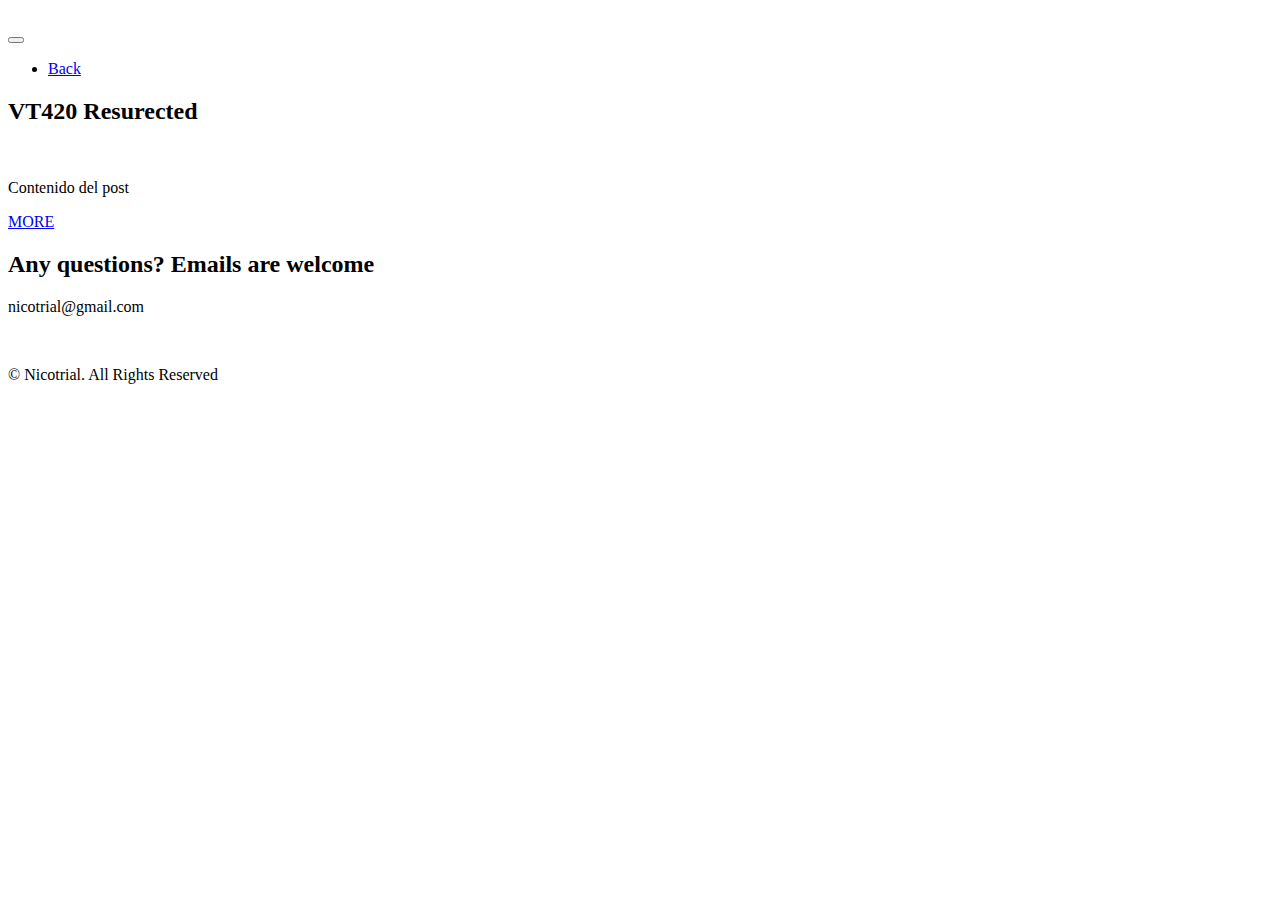
==== blog/5_5_2018_vt420Res.html @ 3c3eca00 "Blog template done" ====
<!DOCTYPE html>
<html lang="en">

<head>
  <meta charset="utf-8">
  <meta name="viewport" content="width=device-width, initial-scale=1.0">
  <meta name="description" content="">
  <meta name="author" content="">

  <title>nICOtRiAl - tEcH bLOg -</title>

  <!-- CSS -->
  <link href="../css/bootstrap.min.css" rel="stylesheet" type="text/css">
  <link href="../font-awesome/css/font-awesome.min.css" rel="stylesheet" type="text/css">
  <link href="../css/nivo-lightbox.css" rel="stylesheet" />
  <link href="../css/nivo-lightbox-theme/default/default.css" rel="stylesheet" type="text/css" />
  <link href="../css/owl.carousel.css" rel="stylesheet" media="screen" />
  <link href="../css/owl.theme.css" rel="stylesheet" media="screen" />
  <link href="../css/animate.css" rel="stylesheet" />
  <link href="../css/style.css" rel="stylesheet">
  <link href="../color/default.css" rel="stylesheet">
 

</head>

<body id="page-top" data-spy="scroll" data-target=".navbar-custom">
  <!-- Preloader -->
  <div id="preloader">
    <div id="load"></div>
  </div>

  <!-- Section: intro -->
  <section id="intro" class="intro">

    <div class="slogan">
      <a href="../index.html"><img src="../img/logo.png" alt="" /></a>
    </div>
    <div class="page-scroll">
      <a href="#about">
				<i class="fa fa-angle-down fa-5x animated"></i>
			</a>
    </div>
  </section>
  <!-- /Section: intro -->

  <!-- Navigation -->
  <div id="navigation">
    <nav class="navbar navbar-custom" role="navigation">
      <div class="container">
        <div class="row">
          <div class="col-md-12">

            <!-- Brand and toggle get grouped for better mobile display -->
            <div class="navbar-header">
              <button type="button" class="navbar-toggle" data-toggle="collapse" data-target="#menu">
                                                <i class="fa fa-bars"></i>
                                                </button>
            </div>
            <!-- Collect the nav links, forms, and other content for toggling -->
            <div class="collapse navbar-collapse" id="menu">
              <ul class="nav navbar-nav">
                <li class="active"><a href="../index.html">Back</a></li>
              </ul>
            </div>
            <!-- /.Navbar-collapse -->

          </div>
        </div>
      </div>
      <!-- /.container -->
    </nav>
  </div>
  <!-- /Navigation -->

  
   <!-- Section: BlogPost -->
  <section id="blog" class="home-section">
  
	 <div class="container">
      <div class="row">
        <div class="col-lg-8 col-lg-offset-2">

          <div class="section-heading text-center">
            <div class="wow bounceInDown" data-wow-delay="0.2s">
              <h2>VT420 Resurected</h2>
            </div>
          </div>

        </div>
      </div>
    </div>
   
    <div class="container">
	  <div class="row">  
		<div class="col-md-12">
          <img src="../img/blog/blog1.jpg" class="img-responsive img-center img-rounded" alt="" />
        </div>
	  </div>
      <div class="row">
        <div class="col-md-12">
          <p>
            Contenido del post
          </p>
          <a href="#gallery" class="btn btn-skin btn-lg btn-scroll">MORE</a>
        </div>
      </div>
    </div>
  </section>
  <!-- /Section: about -->
  
  <!-- Section: separator -->
  <section id="separator" class="home-section parallax text-center" data-stellar-background-ratio="0.5">
    <div class="container">
    </div>
  </section>
  <!-- /Section: separator -->


  <!-- Section: contact -->
  <section id="contact" class="home-section text-center">
    <div class="heading-contact">
      <div class="container">
        <div class="row">
          <div class="col-lg-8 col-md-offset-2">

            <div class="section-heading">
              <div class="wow bounceInDown" data-wow-delay="0.4s">
                <h2>Any questions? Emails are welcome</h2>
              </div>
              <p class="wow lightSpeedIn" data-wow-delay="0.3s">nicotrial@gmail.com</p>
			  		<div class="col-md-12">
          <img src="../img/Prick.png" class="img-responsive img-center img-rounded wow lightSpeedIn" data-wow-delay="1.0s" alt="" />
        </div>
            </div>

          </div>
        </div>
      </div>
    </div>
    <div class="container">


    </div>
  </section>
  <!-- /Section: contact -->

  <footer>
    <div class="container">
      <div class="row">
        <div class="col-md-12 col-lg-12">
          <p>&copy; Nicotrial. All Rights Reserved</p>
        </div>
      </div>
    </div>
  </footer>

  <!-- Core JavaScript Files -->
  <script src="../js/jquery.min.js"></script>
  <script src="../js/bootstrap.min.js"></script>
  <script src="../js/jquery.easing.min.js"></script>
  <script src="../js/jquery.sticky.js"></script>
  <script src="../js/jquery.scrollTo.js"></script>
  <script src="../js/stellar.js"></script>
  <script src="../js/wow.min.js"></script>
  <script src="../js/owl.carousel.min.js"></script>
  <script src="../js/nivo-lightbox.min.js"></script>
  <!-- Custom Theme JavaScript -->
  <script src="../js/custom.js"></script>
  <script src="../contactform/contactform.js"></script>

</body>

</html>
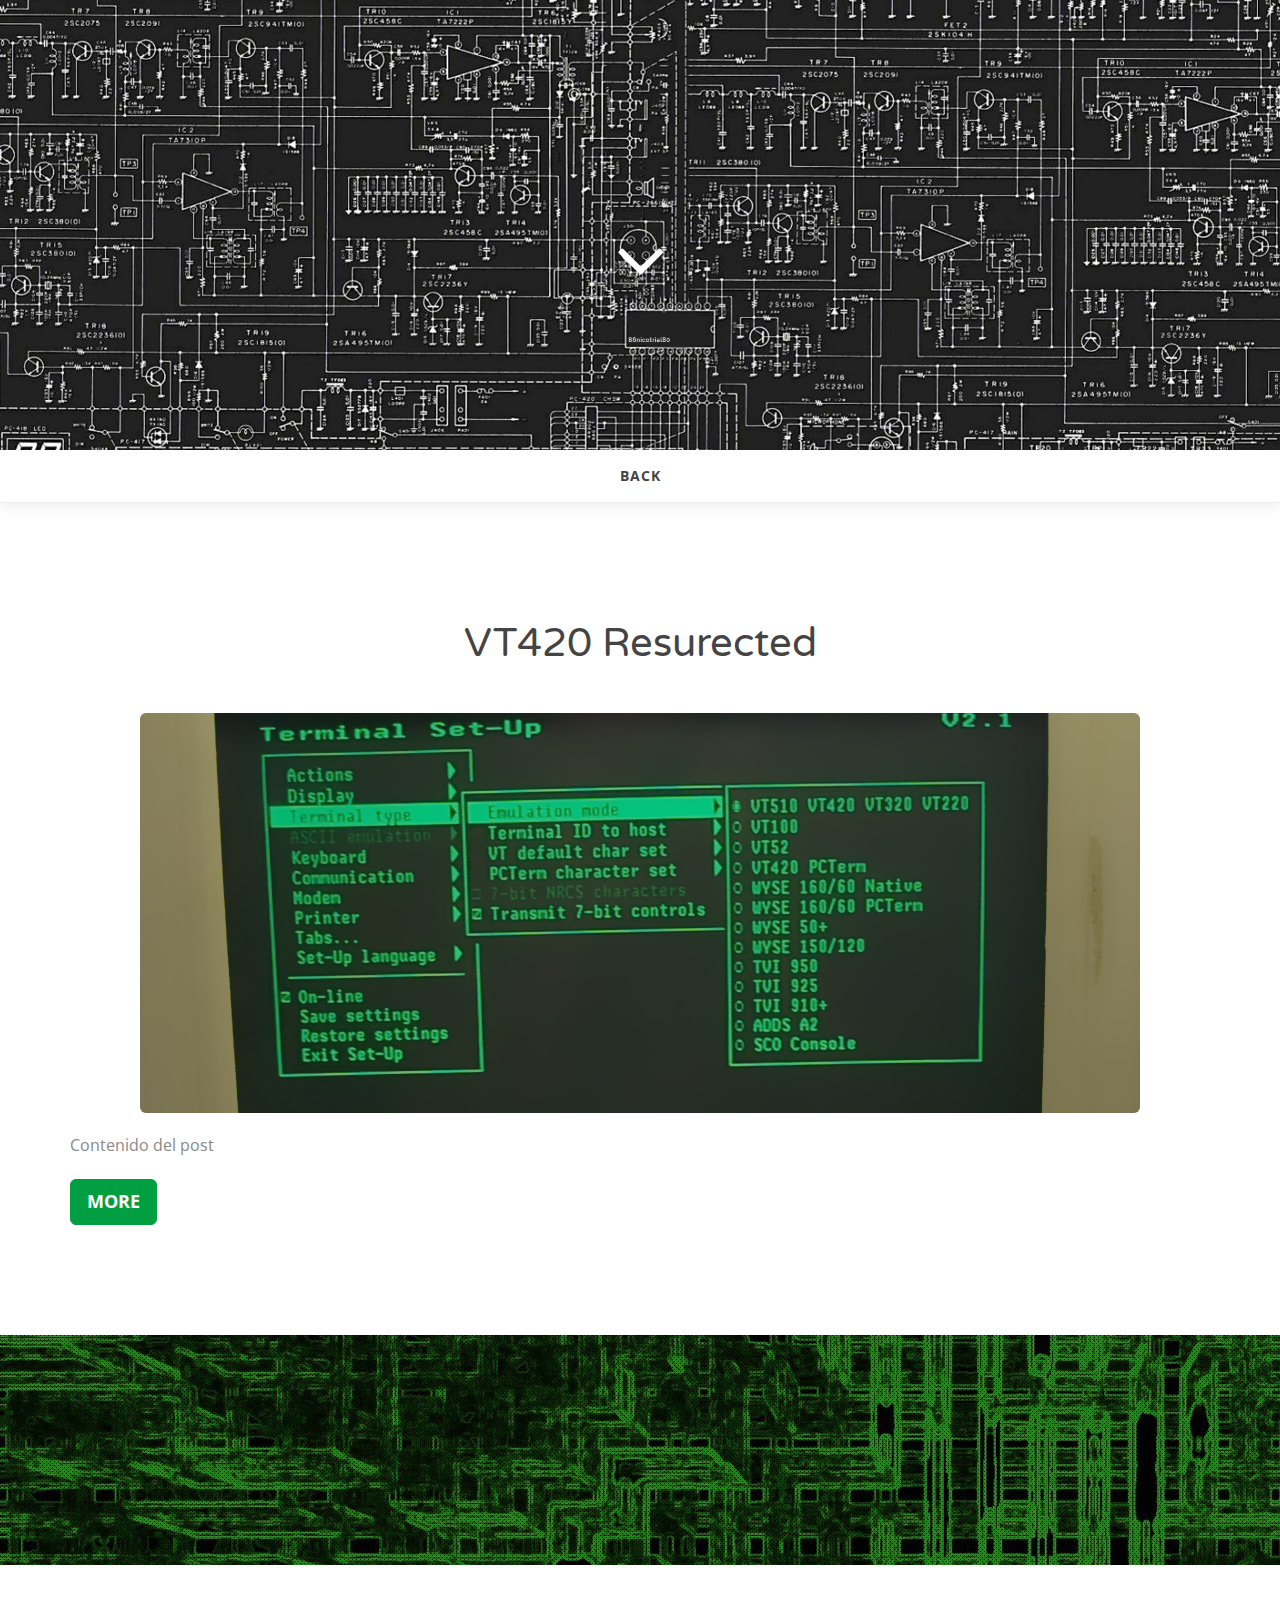
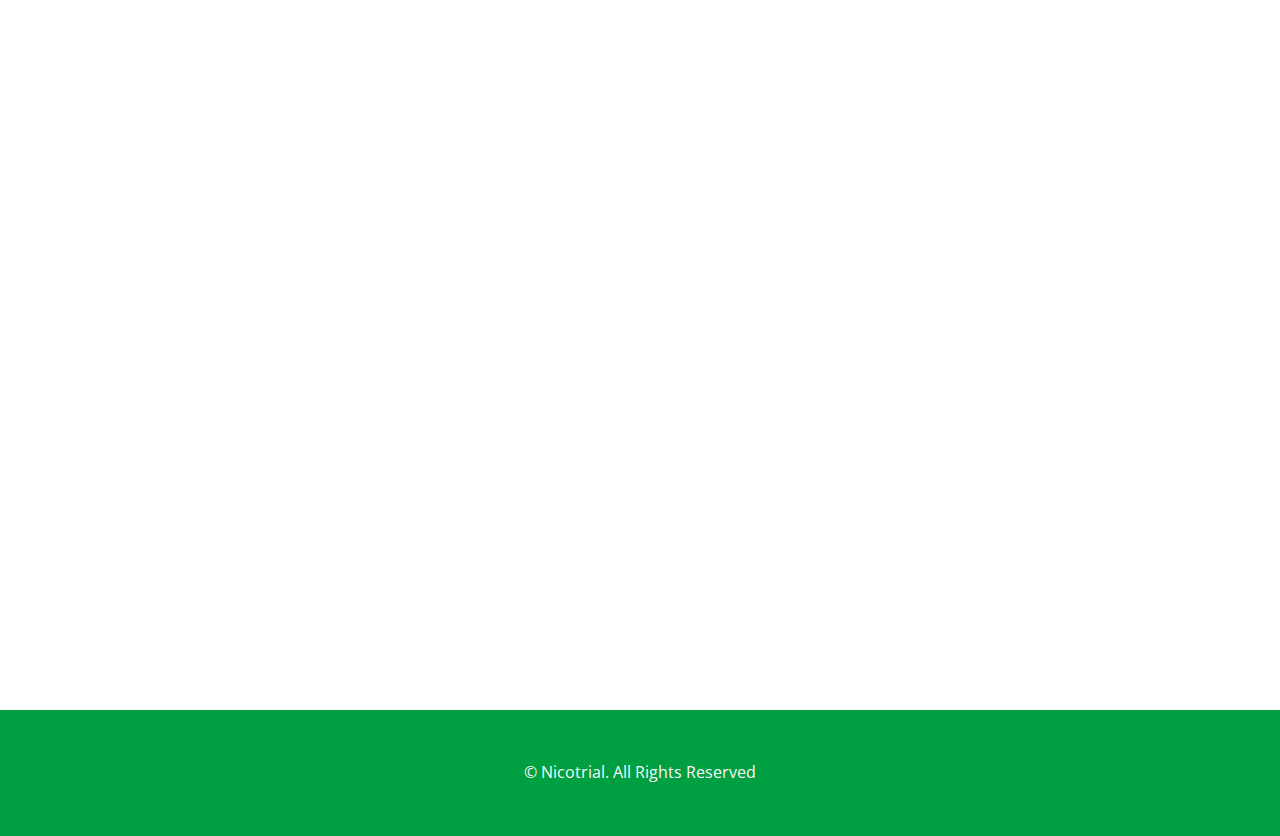
==== commit c0b9ef4e: "responsive logo fix" ====
--- a/blog/5_5_2018_vt420Res.html
+++ b/blog/5_5_2018_vt420Res.html
@@ -33,7 +33,7 @@
   <section id="intro" class="intro">
 
     <div class="slogan">
-      <a href="../index.html"><img src="../img/logo.png" alt="" /></a>
+      <a href="index.html"><img src="img/logo.png" class="img-responsive img-center" alt="" /></a>
     </div>
     <div class="page-scroll">
       <a href="#about">
--- a/css/nivo-lightbox-theme/default/default.css
+++ b/css/nivo-lightbox-theme/default/default.css
@@ -0,0 +1,98 @@
+/*
+ * Nivo Lightbox Default Theme v1.0
+ * http://dev7studios.com/nivo-lightbox
+ *
+ * Copyright 2013, Dev7studios
+ * Free to use and abuse under the MIT license.
+ * http://www.opensource.org/licenses/mit-license.php
+ */
+ 
+.nivo-lightbox-theme-default.nivo-lightbox-overlay { 
+	background: #666;
+	background: rgba(0,0,0,0.6); 
+}
+.nivo-lightbox-theme-default .nivo-lightbox-content.nivo-lightbox-loading { background: url(loading.gif) no-repeat 50% 50%; }
+
+.nivo-lightbox-theme-default .nivo-lightbox-nav {
+	top: 10%;
+	width: 8%;
+	height: 80%;
+	text-indent: -9999px;
+	background-repeat: no-repeat;
+	background-position: 50% 50%;
+	opacity: 0.5;
+}
+.nivo-lightbox-theme-default .nivo-lightbox-nav:hover { 
+	opacity: 1; 
+	background-color: rgba(0,0,0,0.5);
+}
+.nivo-lightbox-theme-default .nivo-lightbox-prev { 
+	background-image: url(prev.png); 
+	border-radius: 0 3px 3px 0;
+}
+.nivo-lightbox-theme-default .nivo-lightbox-next { 
+	background-image: url(next.png); 
+	border-radius: 3px 0 0 3px;
+}
+
+.nivo-lightbox-theme-default .nivo-lightbox-close {
+	display: block;
+	background: url(close.png) no-repeat 5px 5px;
+	width: 16px;
+	height: 16px;
+	text-indent: -9999px;
+	padding: 5px;
+	opacity: 0.5;
+}
+.nivo-lightbox-theme-default .nivo-lightbox-close:hover { opacity: 1; }
+
+.nivo-lightbox-theme-default .nivo-lightbox-title-wrap { bottom: -7%; }
+.nivo-lightbox-theme-default .nivo-lightbox-title {
+	font: 14px/20px 'Helvetica Neue', Helvetica, Arial, sans-serif;
+	font-style: normal;
+	font-weight: normal;
+	background: #000;
+	color: #fff;
+	padding: 7px 15px;
+	border-radius: 30px;
+}
+
+.nivo-lightbox-theme-default .nivo-lightbox-image img {
+	background: #fff;
+	-webkit-box-shadow: 0px 1px 1px rgba(0,0,0,0.4);
+	   -moz-box-shadow: 0px 1px 1px rgba(0,0,0,0.4);
+	        box-shadow: 0px 1px 1px rgba(0,0,0,0.4);
+}
+.nivo-lightbox-theme-default .nivo-lightbox-ajax,
+.nivo-lightbox-theme-default .nivo-lightbox-inline {
+	background: #fff;
+	padding: 40px;
+	-webkit-box-shadow: 0px 1px 1px rgba(0,0,0,0.4);
+	   -moz-box-shadow: 0px 1px 1px rgba(0,0,0,0.4);
+	        box-shadow: 0px 1px 1px rgba(0,0,0,0.4);
+}
+
+@media (-webkit-min-device-pixel-ratio: 1.3),
+       (-o-min-device-pixel-ratio: 2.6/2),
+       (min--moz-device-pixel-ratio: 1.3),
+       (min-device-pixel-ratio: 1.3),
+       (min-resolution: 1.3dppx) {
+
+	.nivo-lightbox-theme-default .nivo-lightbox-content.nivo-lightbox-loading { 
+		background-image: url(loading@2x.gif); 
+		background-size: 32px 32px;
+	}
+	.nivo-lightbox-theme-default .nivo-lightbox-prev { 
+		background-image: url(prev@2x.png); 
+		background-size: 48px 48px;
+	}
+	.nivo-lightbox-theme-default .nivo-lightbox-next { 
+		background-image: url(next@2x.png); 
+		background-size: 48px 48px;
+	}
+	.nivo-lightbox-theme-default .nivo-lightbox-close { 
+		background-image: url(close@2x.png); 
+		background-size: 16px 16px;
+	}
+	
+}--- a/css/style.css
+++ b/css/style.css
@@ -0,0 +1,684 @@
+/*
+    Theme Name: Lonely
+    Theme URL: https://bootstrapmade.com/free-html-bootstrap-template-lonely/
+    Author: BootstrapMade
+    Author URL: https://bootstrapmade.com
+*/
+/* ==== Google font ==== */
+@import url(https://fonts.googleapis.com/css?family=Varela+Round|Open+Sans:400,300,600,400italic,700);
+
+
+body {
+    width: 100%;
+    height: 100%;
+	font-family: 'Open Sans', sans-serif;
+	font-weight: 400;
+    color: #888;
+	font-size: 16px;
+	line-height: 1.6em;
+    background-color: #fff;
+}
+
+html {
+    width: 100%;
+    height: 100%;
+}
+
+h1,
+h2,
+h3,
+h4,
+h5,
+h6 {
+    margin: 0 0 30px;
+    font-family: 'Varela Round', sans-serif;
+    font-weight: 400;
+    color: #444;
+}
+
+blockquote {
+	font-family: Georgia, arial, sans-serif;
+	color: #bbb;
+	font-size: 20px;
+}
+
+p {
+    margin: 0 0 20px;
+    font-size: 16px;
+    line-height: 1.6em;
+}
+
+p.lead {
+	font-weight: 600;
+}
+
+a {
+    -webkit-transition: all .2s ease-in-out;
+    -moz-transition: all .2s ease-in-out;
+    transition: all .2s ease-in-out;
+}
+
+a:hover,
+a:focus {
+    text-decoration: none;
+}
+
+.light {
+    font-weight: 400;
+}
+
+img.img-responsive {
+	margin-bottom: 20px;
+}
+
+.img-center {margin:0 auto;}
+
+
+/* ------- Navigation ------------ */
+#navigation {
+	background: #fff;
+	z-index: 9999;
+	width:100%;
+    box-sizing:border-box;
+	border-bottom: 1px solid #eee;
+	box-shadow:0px 0px 20px rgba(0, 0, 0, 0.1);
+	text-align: center;
+	margin: 0 auto;
+}
+
+
+.navbar {
+    margin-bottom: 0;
+}
+
+.navbar-brand {
+    font-weight: 700;
+}
+
+
+.navbar-brand:focus {
+    outline: 0;
+}
+
+.nav.navbar-nav {
+    background-color: rgba(255,255,255,.6);
+}
+
+#menu .nav.navbar-bar {
+	text-align: center;
+	float: none;
+	margin: 0 auto;
+}
+
+.navbar-custom ul.nav {
+	text-align: center;
+	float: none;
+	margin: 0 auto;
+}
+.navbar-custom ul.nav li {
+	float: none;
+	display: inline-block;
+	text-align: center;
+}
+.navbar-custom ul.nav li a {
+	font-size: 14px;
+	letter-spacing: 1px;
+    color: #444;
+	text-transform: uppercase;
+	font-weight: 700;
+}
+
+
+.navbar-custom .nav li a {
+    -webkit-transition: background .3s ease-in-out;
+    -moz-transition: background .3s ease-in-out;
+    transition: background .3s ease-in-out;
+}
+
+.navbar-custom .nav li a:hover,
+.navbar-custom .nav li a:focus,
+.navbar-custom .nav li.active {
+    outline: 0;
+    background-color: rgba(255,255,255,.2);
+}
+.navbar-custom .nav li a:hover,
+.navbar-custom .nav li a:focus,
+.navbar-custom .nav li.active {
+    outline: 0;
+    background-color: rgba(255,255,255,.2);
+}
+
+.navbar-toggle {
+    padding: 4px 6px;
+    font-size: 14px;
+    color: #fff;
+}
+
+.navbar-toggle:focus,
+.navbar-toggle:active {
+    outline: 0;
+}
+
+
+/* loader */
+#preloader {
+    background: #ffffff;
+    bottom: 0;
+    height: 100%;
+    left: 0;
+    position: fixed;
+    right: 0;
+    top: 0;
+    width: 100%;
+    z-index: 999;
+}
+
+
+#loaderInner {
+    background:#ffffff url(../img/spinner.gif) center center no-repeat;
+    height: 60px;
+    left: 50%;
+    margin: -50px 0 0 -50px;
+    position: absolute;
+    top: 50%;
+    width: 60px;
+}
+
+@keyframes boxSpin{
+  0%{
+    transform: translate(-10px, 0px);
+  }
+  25%{
+    transform: translate(10px, 10px);
+  }
+  50%{
+    transform: translate(10px, -10px);
+  }
+  75%{
+    transform: translate(-10px, -10px);
+  }
+  100%{
+    transform: translate(-10px, 10px);
+  }
+}
+
+
+@keyframes shadowSpin{
+  0%{
+    box-shadow: 10px -10px #39CCCC, -10px 10px #FFDC00;
+  }
+  25%{
+    box-shadow: 10px 10px #39CCCC, -10px -10px #FFDC00;
+  }
+  50%{
+    box-shadow: -10px 10px #39CCCC, 10px -10px #FFDC00;
+  }
+  75%{
+    box-shadow: -10px -10px #39CCCC, 10px 10px #FFDC00;
+  }
+  100%{
+    box-shadow: 10px -10px #39CCCC, -10px 10px #FFDC00;
+  }
+}
+
+#load {
+	z-index: 9999;
+  background-color: #FF4136;
+  opacity: 0.75;
+  width: 10px;
+  height: 10px;
+  position: absolute;
+  top: 50%;
+  margin: -5px auto 0 auto;
+  left: 0;
+  right: 0;
+  border-radius: 0px;
+  border: 5px solid #FF4136;
+  box-shadow: 10px 0px #39CCCC, 10px 0px #01FF70;
+  animation: shadowSpin 1s ease-in-out infinite;
+}
+
+/* misc */
+hr {
+  margin-top: 10px;
+}
+
+/* margins */
+.marginbot-0{margin-bottom:0 !important;}
+.marginbot-10{margin-bottom:10px !important;}
+.marginbot-20{margin-bottom:20px !important;}
+.marginbot-30{margin-bottom:30px !important;}
+.marginbot-40{margin-bottom:40px !important;}
+.marginbot-50{margin-bottom:50px !important;}
+
+/* ===========================
+--- General sections
+============================ */
+
+.home-section {
+    padding-top: 120px;
+    padding-bottom: 110px;
+	display:block;
+    position:relative;
+    z-index:120;
+}
+
+.section-heading {
+	margin-bottom: 50px;
+}
+
+.section-heading h2 {
+	font-size: 40px;
+	margin-bottom: 10px;
+	line-height: 1em;
+}
+.section-heading i {
+	margin-bottom: 20px;
+}
+
+
+/* --- section bg var --- */
+
+.bg-white {
+	background: #fff;
+}
+
+.bg-gray {
+	background: #f8f8f8;
+}
+
+
+.bg-dark {
+	background: #575757;
+}
+
+/* --- section color var --- */
+
+.text-light {
+	color: #fff;
+}
+
+
+
+/* ===========================
+--- Intro
+============================ */
+
+.intro {
+	width:100%;
+	position:relative;	
+	background: url(../img/bg1.jpg) no-repeat top center;
+	background-size: cover;
+}
+
+#intro.intro {
+	padding:200px 0 150px 0;
+}
+
+.intro .slogan {
+	text-align: center;
+
+}
+
+.intro .page-scroll {
+	text-align: center;
+}
+
+
+.intro .page-scroll a {
+	color: #fff;
+}
+
+.brand-heading {
+    font-size: 40px;
+}
+
+.intro-text {
+    font-size: 18px;
+}
+
+.intro .slogan h2 {
+	color: #FFF;
+	text-shadow: none;
+	font-size: 60px;
+	line-height: 60px;
+	font-weight: 700;
+	font-family: Montserrat, sans-serif;
+	background-color: rgba(0, 0, 0, 0);
+	text-decoration: none;
+	text-transform: uppercase;
+	border-width: 0px;
+	border-color: #000;
+	border-style: none;
+	text-shadow: -1px 0 1px #000;
+}
+
+.intro .slogan h4 {
+	color: #fff;
+	text-shadow: -1px 1px 1px #000;
+}
+
+
+/* ===========================
+--- About
+============================ */
+
+.icon .fa {
+	color: #fff;
+}
+
+/* ==========================
+--- Gallery
+============================= */
+
+
+.item {
+    margin: 10px;
+}
+
+.item img {
+    display: block;
+    width: 100%;
+    height: auto;
+}	
+
+
+/* ===========================
+--- Contact
+============================ */
+
+.form-wrapper {
+	background: #f9f9f9;
+	padding: 40px;
+	 border-radius: 6px;
+}
+
+
+form#contact-form .form-group label {
+	text-align: left !important;
+	display: block;
+	letter-spacing: 1px;
+	font-size: 16px;
+}
+form#contact-form input,form#contact-form select,form#contact-form textarea {
+	border-radius: 4px;
+	border: 1px solid #eee;
+  -webkit-box-shadow: none;
+          box-shadow:  none;
+	font-size: 16px;
+	margin-bottom: 20px;
+	background: #fefefe;
+	color: #888;
+}
+
+form#contact-form input,form#contact-form select {
+	height: 40px;
+}
+
+form#contact-form button {
+	border-radius: 4px;
+	height: 40px;
+	text-transform: none;
+	font-size: 16px;
+	font-weight: 700;
+}
+
+form#contact-form input:focus,form#contact-form select:focus,form#contact-form textarea:focus {
+  -webkit-box-shadow: 0 1px 2px rgba(0, 0, 0, .05);
+          box-shadow: 0 1px 2px rgba(0, 0, 0, .05);
+	background: #fff;
+}
+
+.validation {
+    color: red;
+    display:none;
+    margin: 0 0 20px;
+    font-weight:400;
+    font-size:13px;
+}
+
+#sendmessage {
+    color: green;
+    border:1px solid green;
+    display:none;
+    text-align:center;
+    padding:15px;
+    font-weight:600;
+    margin-bottom:15px;
+}
+
+#errormessage {
+    color: red;
+    display:none;
+    border:1px solid red;
+    text-align:center;
+    padding:15px;
+    font-weight:600;
+    margin-bottom:15px;
+}
+
+#sendmessage.show, #errormessage.show, .show {
+	display:block;
+}
+
+/* ===========================
+--- Footer
+============================ */
+
+footer {
+	text-align: center;
+	padding: 50px 0 30px;
+	
+}
+
+footer p {
+	color: #f8f8f8;
+}
+
+footer a {
+	color: #fff;
+}
+
+footer a:hover {
+	color: #ccc;
+}
+.credits {
+    color: #fff;
+}
+
+/* ==========================
+Parallax
+============================= */
+
+#separator {	
+	background-image: url(../img/parallax-bg.jpg);
+}
+
+#separator .icon {
+	margin-bottom: 20px;
+}
+
+#separator span {
+	color: #fff;
+}
+
+#separator:after {	
+	background-image: url([data-uri]);
+	content: "";
+	position: absolute;
+	bottom: 0;
+	left: 0;
+	right: 0;
+	top: 0;
+	opacity: 0.7;
+	z-index: -1;
+}
+
+/* ===========================
+--- Elements
+============================ */
+
+.btn {
+
+    font-weight: 700;
+    -webkit-transition: all .3s ease-in-out;
+    -moz-transition: all .3s ease-in-out;
+    transition: all .3s ease-in-out;
+}
+
+a.btn:hover {
+	color: #fff;
+}
+
+.btn-circle {
+    width: 70px;
+    height: 70px;
+    margin-top: 15px;
+    padding: 7px 16px;
+    border: 2px solid #fff;
+    border-radius: 50%;
+    font-size: 40px;
+    color: #fff;
+    background: 0 0;
+    -webkit-transition: background .3s ease-in-out;
+    -moz-transition: background .3s ease-in-out;
+    transition: background .3s ease-in-out;
+}
+
+.btn-circle.btn-dark {
+    border: 2px solid #666;
+    color: #666;
+}
+
+
+.btn-circle:hover,
+.btn-circle:focus {
+    outline: 0;
+    color: #fff;
+    background: rgba(255,255,255,.1);
+}
+
+.btn-circle.btn-dark :hover,
+.btn-circle.btn-dark :focus {
+    outline: 0;
+    color: #999;
+    background: #fff;
+}
+
+.btn-circle.btn-dark :hover i,
+.btn-circle.btn-dark :focus i{
+    color: #999;
+}
+
+.page-scroll .btn-circle i.animated {
+    -webkit-transition-property: -webkit-transform;
+    -webkit-transition-duration: 1s;
+    -moz-transition-property: -moz-transform;
+    -moz-transition-duration: 1s;
+}
+
+.page-scroll .btn-circle:hover i.animated {
+    -webkit-animation-name: pulse;
+    -moz-animation-name: pulse;
+    -webkit-animation-duration: 1.5s;
+    -moz-animation-duration: 1.5s;
+    -webkit-animation-iteration-count: infinite;
+    -moz-animation-iteration-count: infinite;
+    -webkit-animation-timing-function: linear;
+    -moz-animation-timing-function: linear;
+}
+
+@-webkit-keyframes pulse {    
+    0 {
+        -webkit-transform: scale(1);
+        transform: scale(1);
+    }
+
+    50% {
+        -webkit-transform: scale(1.2);
+        transform: scale(1.2);
+    }
+
+    100% {
+        -webkit-transform: scale(1);
+        transform: scale(1);
+    }
+}
+
+@-moz-keyframes pulse {    
+    0 {
+        -moz-transform: scale(1);
+        transform: scale(1);
+    }
+
+    50% {
+        -moz-transform: scale(1.2);
+        transform: scale(1.2);
+    }
+
+    100% {
+        -moz-transform: scale(1);
+        transform: scale(1);
+    }
+}
+
+
+.btn-skin:hover,
+.btn-skin:focus,
+.btn-skin:active,
+.btn-skin.active {
+  color: #fff;
+  background-color: #666;
+  border-color: #666;
+}
+
+
+.btn-default:hover,
+.btn-default:focus {
+    border: 1px solid #28c3ab;
+    outline: 0;
+    color: #000;
+    background-color: #28c3ab;
+}
+
+.btn-huge {
+    padding: 25px;
+    font-size: 26px;
+}
+
+.banner-social-buttons {
+    margin-top: 0;
+}
+
+
+/* Media queries */
+
+@media (max-width:768px) {
+	.navbar-header .fa {
+		color: #666;
+	}
+	
+	.col-xs-6 {
+		margin-bottom: 30px;
+	}
+}
+
+@media (max-width:480px) {
+
+	.navbar-custom .nav.navbar-nav {
+    background-color: rgba(255,255,255,.4);
+	}
+	
+	.navbar.navbar-custom.navbar-fixed-top {
+		margin-bottom: 30px;
+	}
+
+	
+	.page-scroll a {
+		width: 40px;
+		height: 40px;
+		margin-top: 10px;
+		font-size: 20px;
+	}
+	
+}--- a/color/default.css
+++ b/color/default.css
@@ -0,0 +1,39 @@
+
+a,a:hover {
+	color: #009f42;
+}
+
+.intro .page-scroll a:hover {
+	color: #009f42;
+}
+
+.icon:hover .fa{
+	color: #009f42;
+}
+
+ul.nav li a:hover {
+	color: #009f42;
+}
+
+.owl-theme .owl-controls .owl-page.active span,
+.owl-theme .owl-controls.clickable .owl-page:hover span {
+    background-color: #009f42;
+}
+
+.bg-skin {
+	background: #009f42;
+}
+
+form#contact-form input:focus,form#contact-form select:focus,form#contact-form textarea:focus {
+	border-color: #009f42;
+}
+
+footer {
+    background-color: #009f42;
+}
+
+.btn-skin {
+  color: #fff;
+  background-color: #009f42;
+  border-color: #009f42;
+}
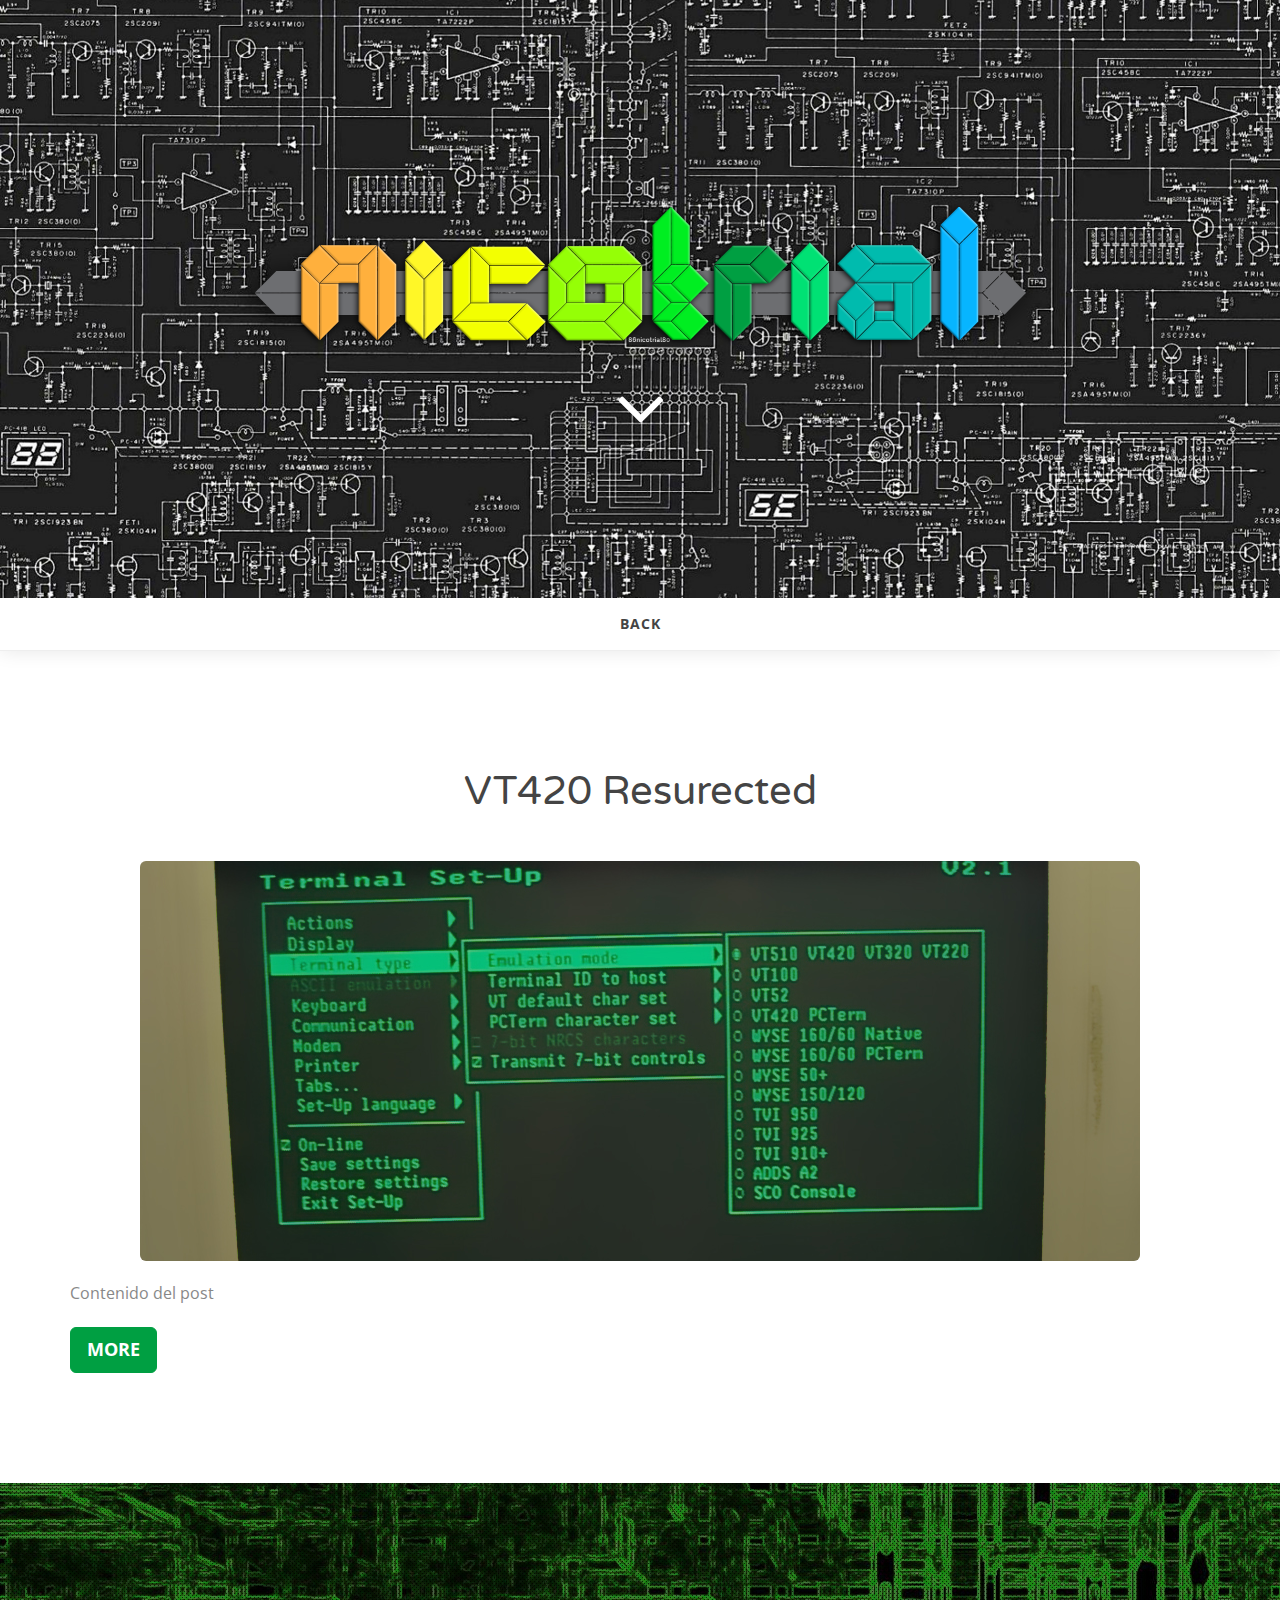
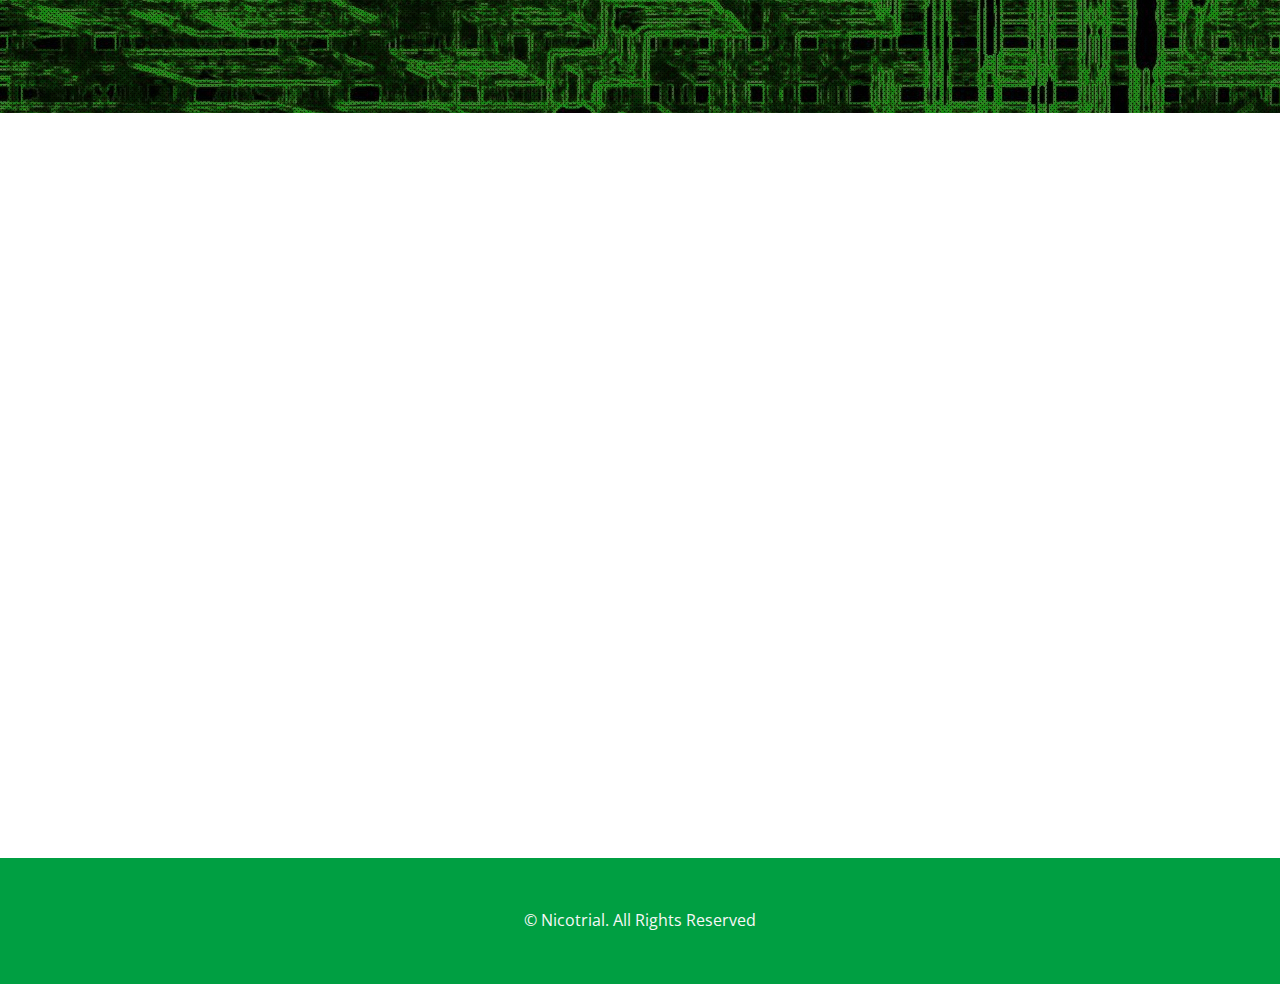
==== commit b2785253: "responsive logo fix 2" ====
--- a/blog/5_5_2018_vt420Res.html
+++ b/blog/5_5_2018_vt420Res.html
@@ -33,7 +33,7 @@
   <section id="intro" class="intro">
 
     <div class="slogan">
-      <a href="index.html"><img src="img/logo.png" class="img-responsive img-center" alt="" /></a>
+      <a href="index.html"><img src="../img/logo.png" class="img-responsive img-center" alt="" /></a>
     </div>
     <div class="page-scroll">
       <a href="#about">
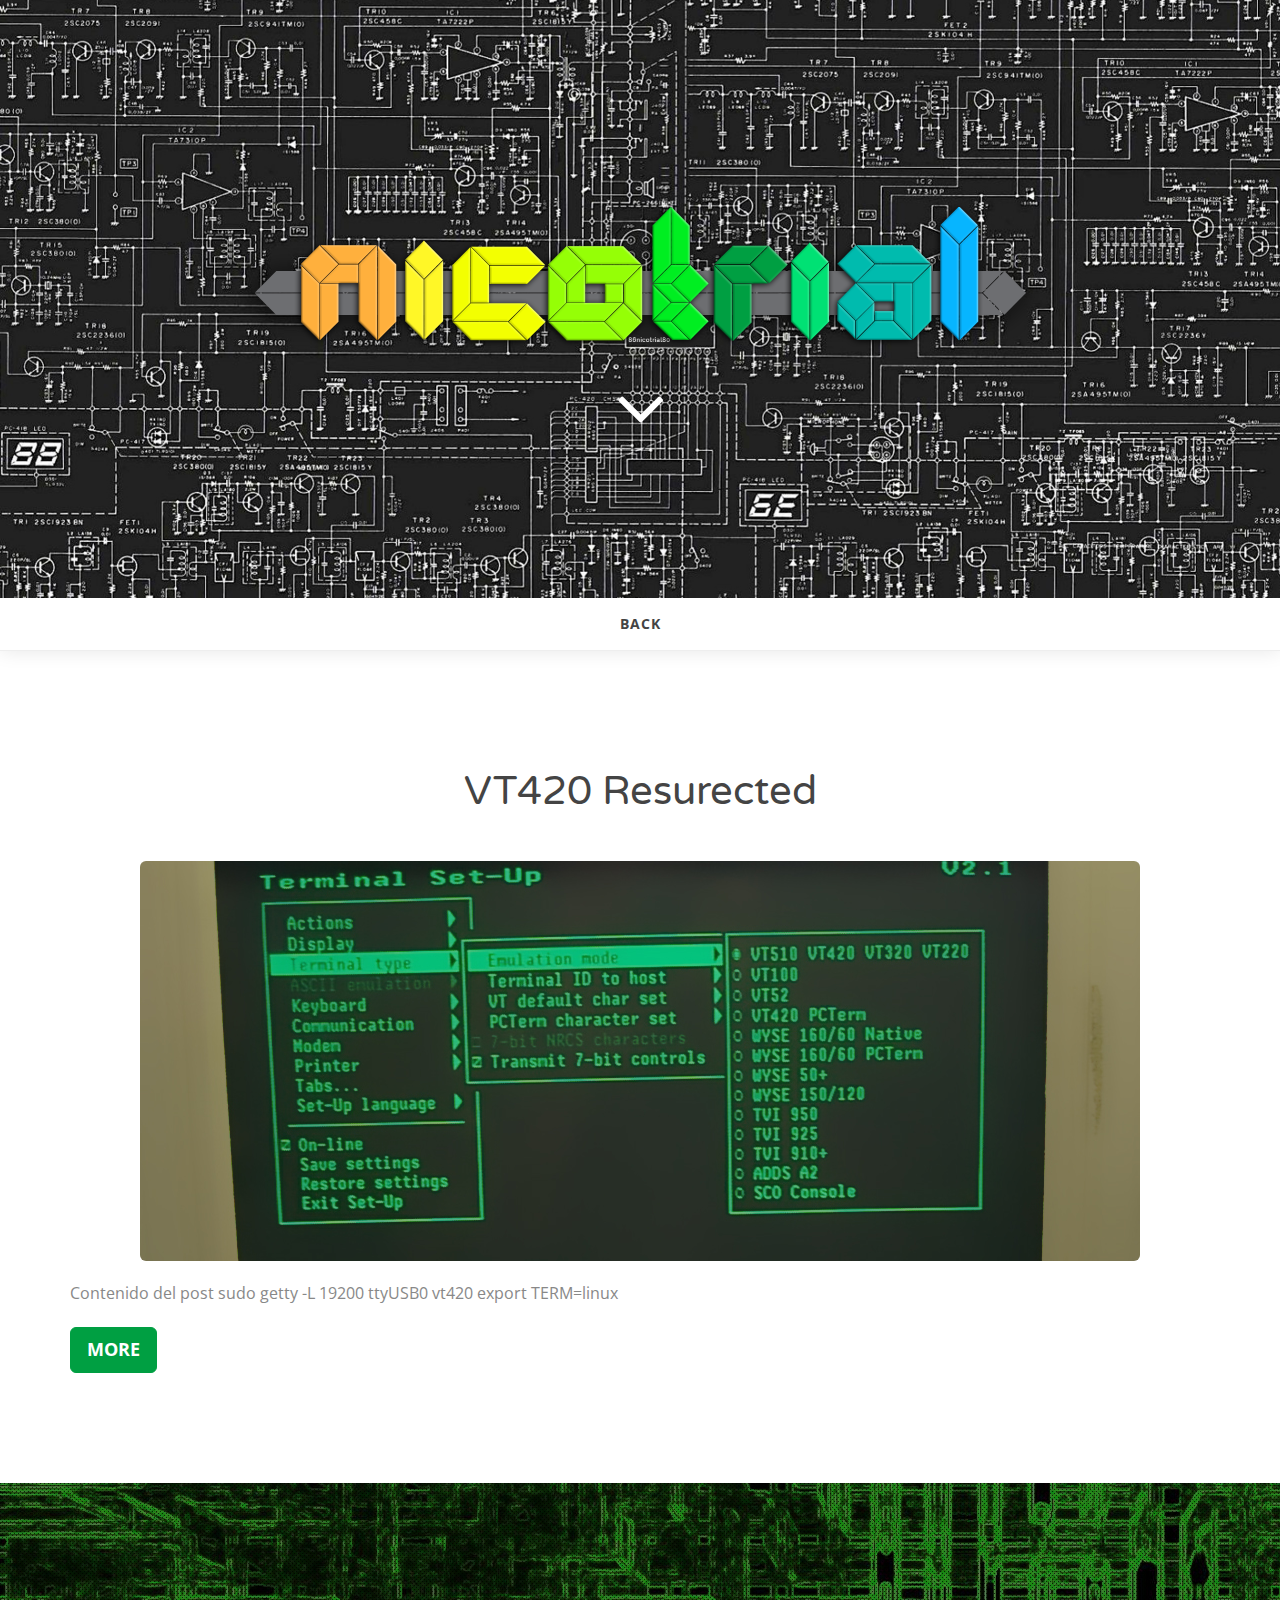
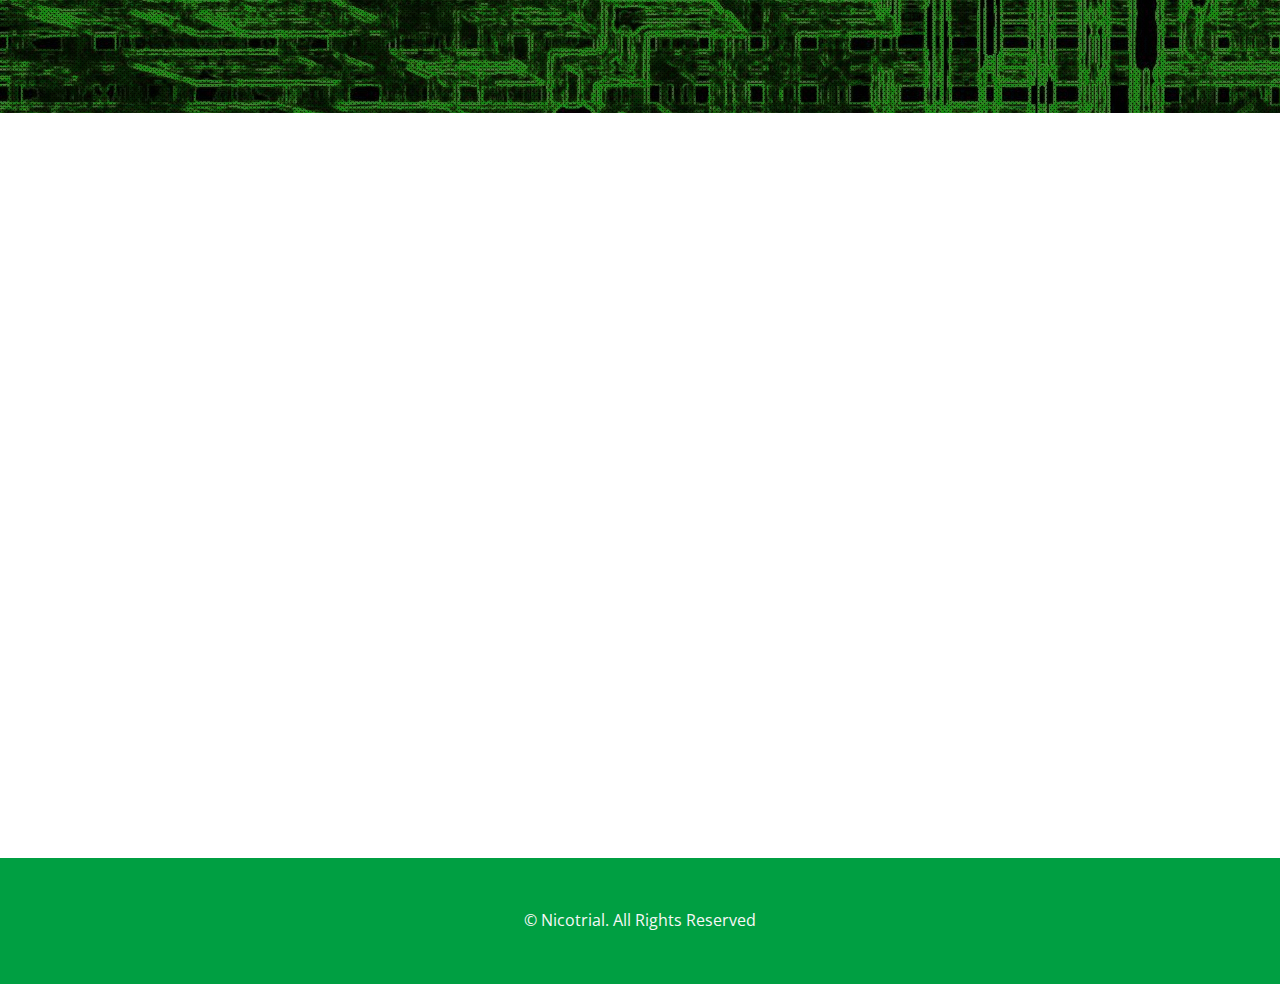
==== commit bb6606ab: "Update 5_5_2018_vt420Res.html" ====
--- a/blog/5_5_2018_vt420Res.html
+++ b/blog/5_5_2018_vt420Res.html
@@ -33,7 +33,7 @@
   <section id="intro" class="intro">
 
     <div class="slogan">
-      <a href="index.html"><img src="../img/logo.png" class="img-responsive img-center" alt="" /></a>
+      <a href="../index.html"><img src="../img/logo.png" class="img-responsive img-center" alt="" /></a>
     </div>
     <div class="page-scroll">
       <a href="#about">
@@ -93,13 +93,16 @@
     <div class="container">
 	  <div class="row">  
 		<div class="col-md-12">
-          <img src="../img/blog/blog1.jpg" class="img-responsive img-center img-rounded" alt="" />
+          <img src="../img/blog/5_5_2018_vt420Res.jpg" class="img-responsive img-center img-rounded" alt="" />
         </div>
 	  </div>
       <div class="row">
         <div class="col-md-12">
           <p>
             Contenido del post
+	    
+	    sudo getty -L 19200 ttyUSB0 vt420
+	    export TERM=linux
           </p>
           <a href="#gallery" class="btn btn-skin btn-lg btn-scroll">MORE</a>
         </div>
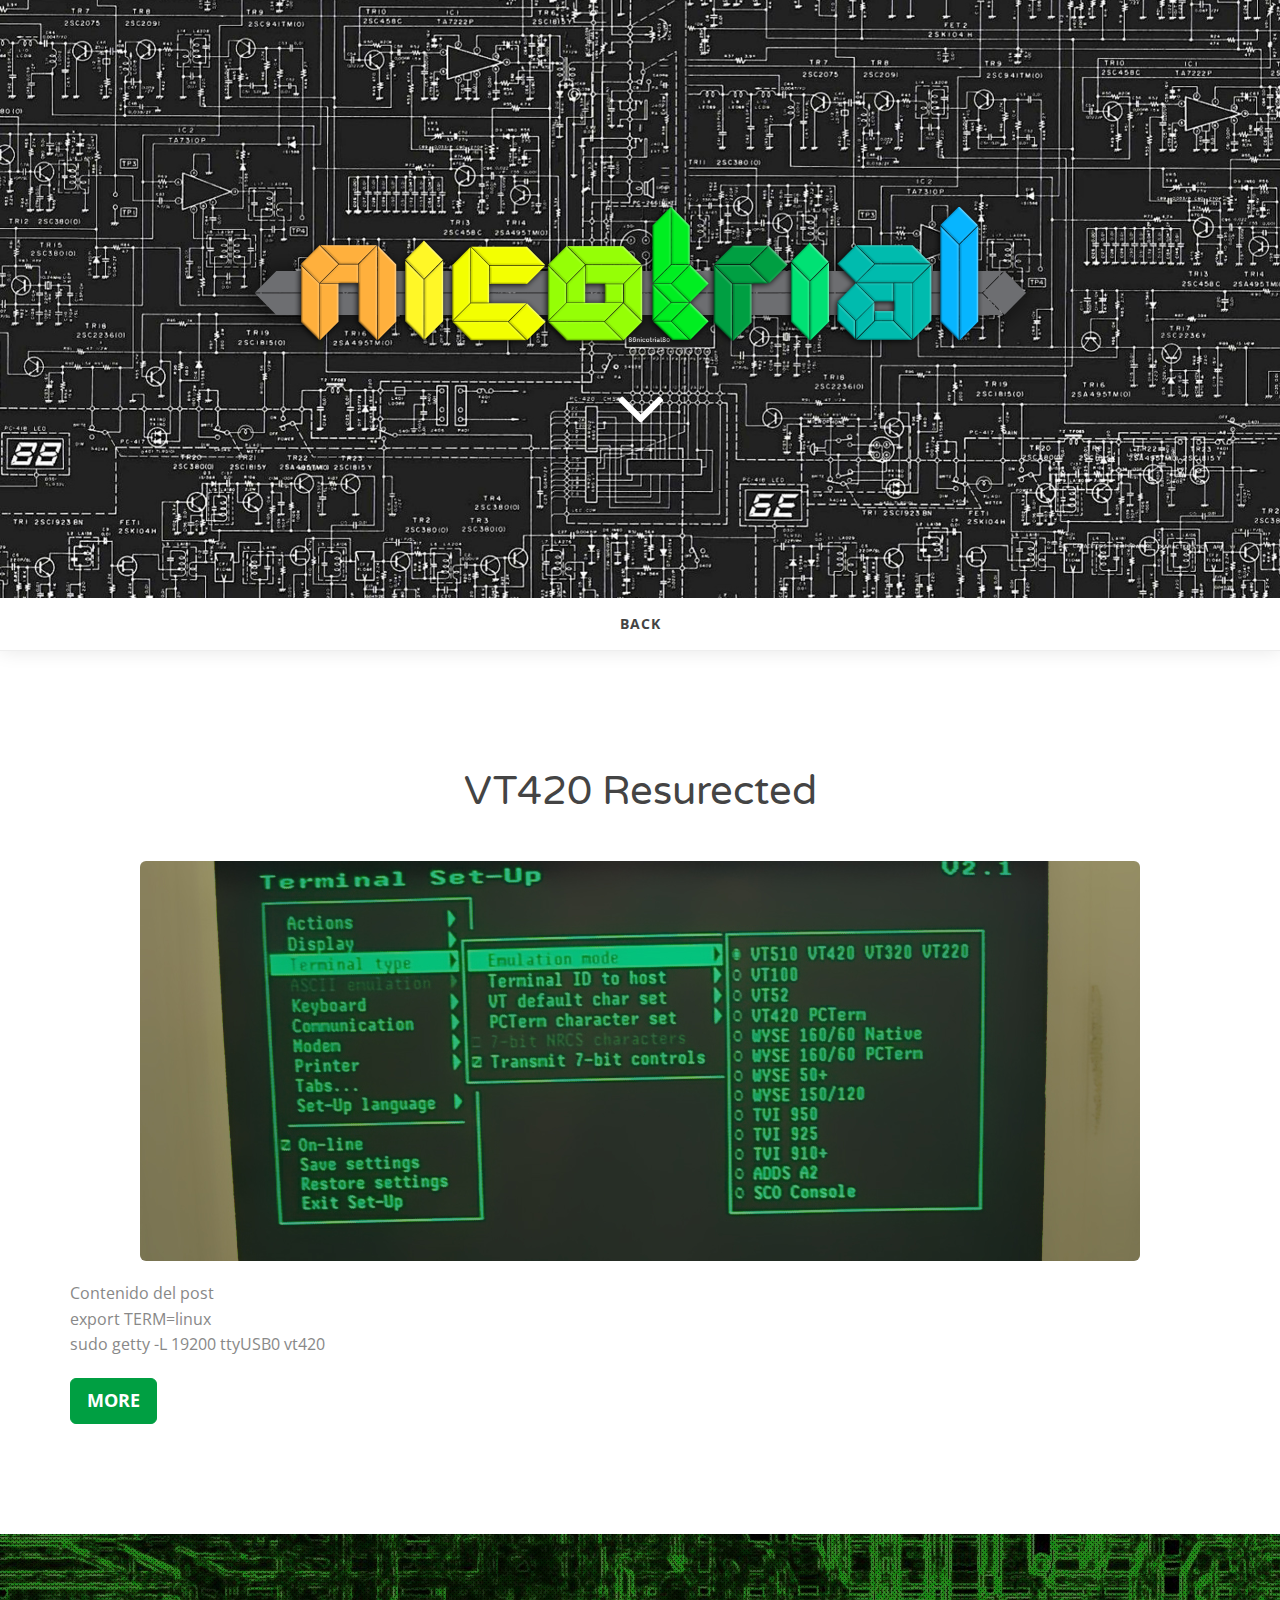
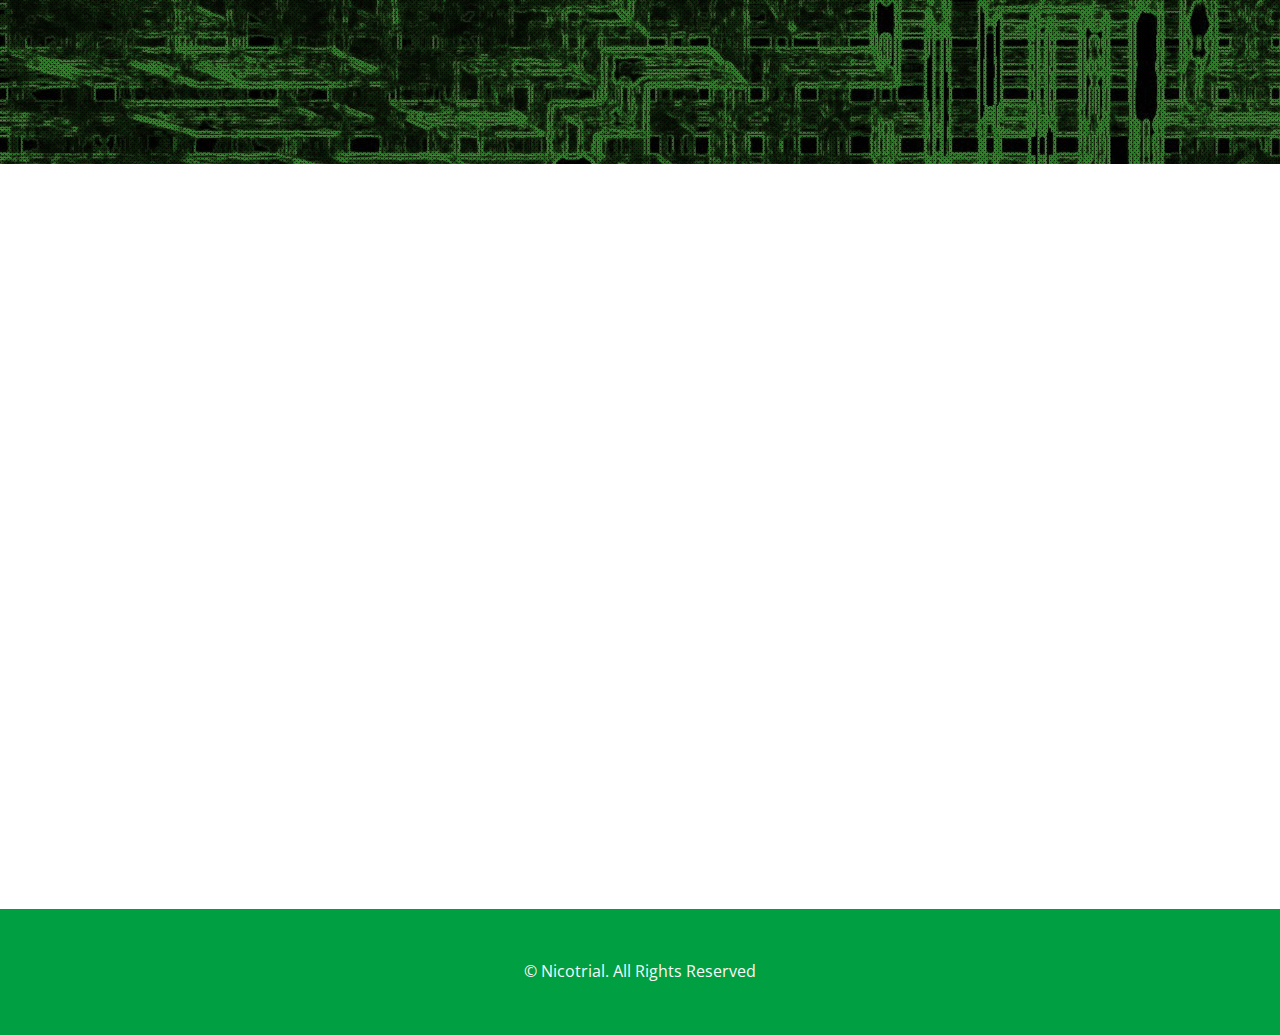
==== commit bb6c9653: "Update 5_5_2018_vt420Res.html" ====
--- a/blog/5_5_2018_vt420Res.html
+++ b/blog/5_5_2018_vt420Res.html
@@ -99,10 +99,9 @@
       <div class="row">
         <div class="col-md-12">
           <p>
-            Contenido del post
-	    
-	    sudo getty -L 19200 ttyUSB0 vt420
-	    export TERM=linux
+            Contenido del post<br>
+	    export TERM=linux<br>
+	    sudo getty -L 19200 ttyUSB0 vt420<br>
           </p>
           <a href="#gallery" class="btn btn-skin btn-lg btn-scroll">MORE</a>
         </div>
